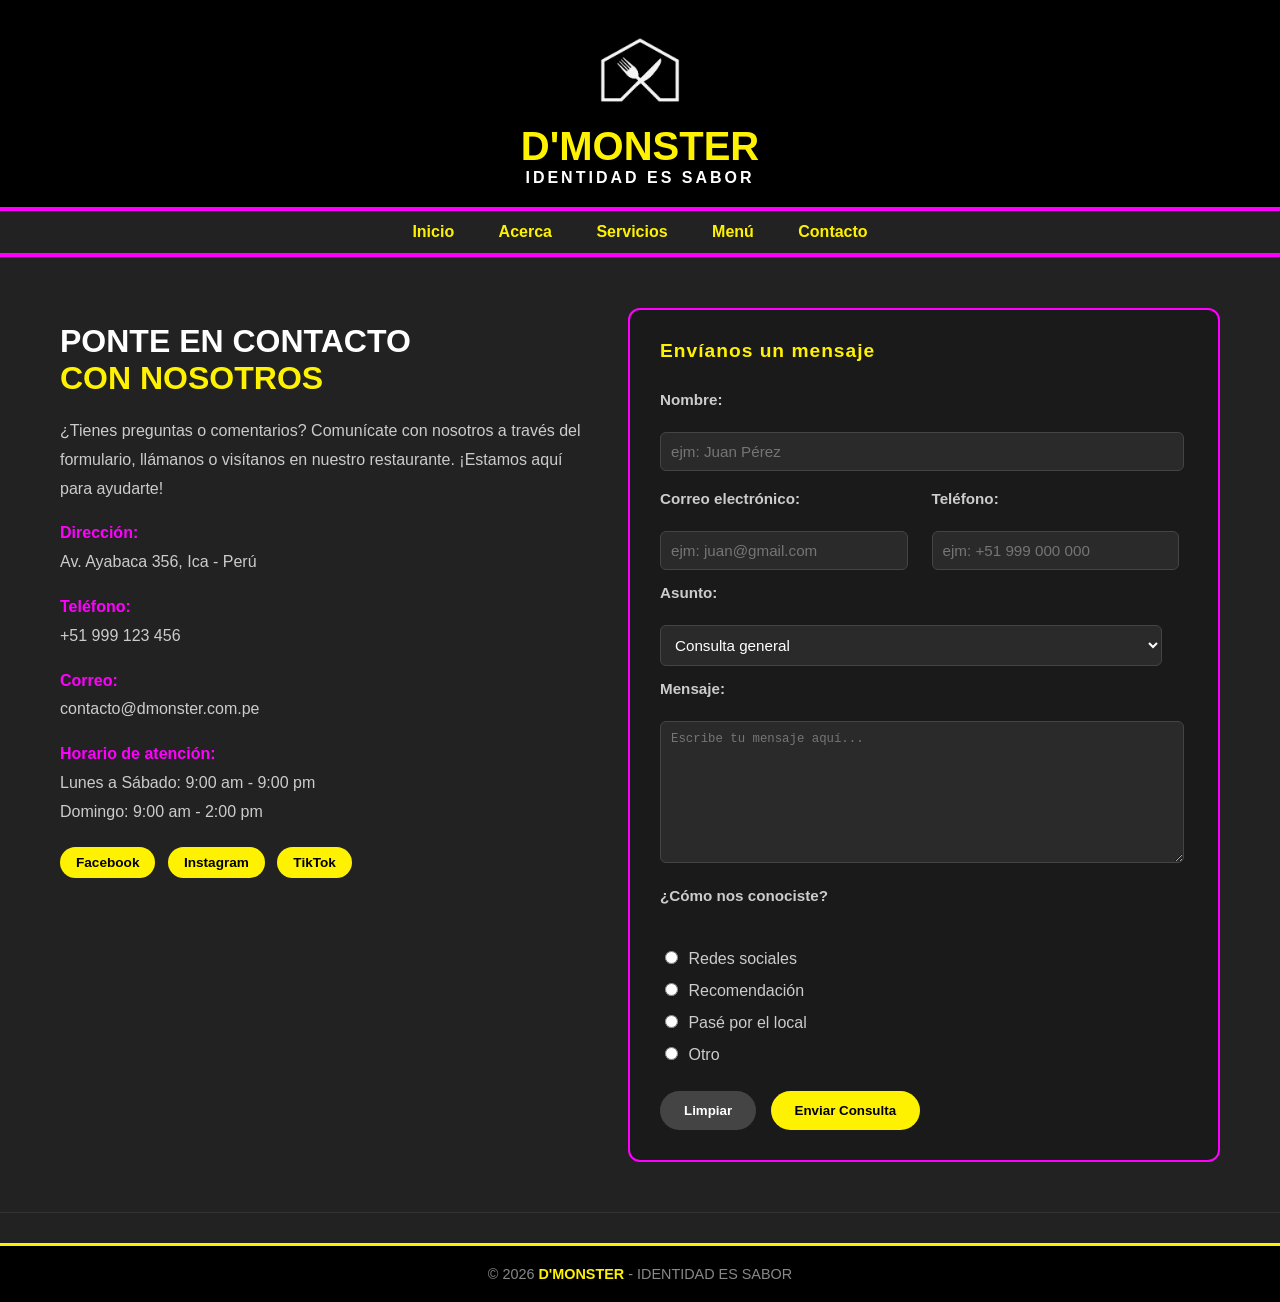
==== contacto.html @ 916c851a "Incorporacion del contenido" ====
<!DOCTYPE html>
<html lang="es">

<head>
    <meta charset="UTF-8">
    <title>Contacto - D'Monster</title>
    <meta name="viewport" content="width=device-width, initial-scale=1.0">
    <link rel="stylesheet" href="CSS/contacto.css">
</head>

<body>

    <header>
        <img src="logo.png" alt="Logo de D'Monster">
        <h1>D'MONSTER</h1>
        <h2>IDENTIDAD ES SABOR</h2>
    </header>

    <nav class="menu">
        <a href="index.html">Inicio</a>
        <a href="Nosotros.html">Acerca</a>
        <a href="pedidos.html">Servicios</a>
        <a href="menu.html">Menú</a>
        <a href="contacto.html">Contacto</a>
    </nav>

    <main>
        <hr>

        <section id="contacto">

            <!-- Columna izquierda: información -->
            <div class="info-contacto">
                <p class="subtitulo"></p>
                <h2>PONTE EN CONTACTO</h2>
                <h3>CON NOSOTROS</h3>
                <p>
                    ¿Tienes preguntas o comentarios? Comunícate con nosotros a través
                    del formulario, llámanos o visítanos en nuestro restaurante.
                    ¡Estamos aquí para ayudarte!
                </p>

                <p>
                    <strong>Dirección:</strong><br>
                    Av. Ayabaca 356, Ica - Perú
                </p>
                <p>
                    <strong>Teléfono:</strong><br>
                    +51 999 123 456
                </p>
                <p>
                    <strong>Correo:</strong><br>
                    contacto@dmonster.com.pe
                </p>
                <p>
                    <strong>Horario de atención:</strong><br>
                    Lunes a Sábado: 9:00 am - 9:00 pm<br>
                    Domingo: 9:00 am - 2:00 pm
                </p>

                <div class="redes">
                    <a href="#">Facebook</a>
                    <a href="#">Instagram</a>
                    <a href="#">TikTok</a>
                </div>
            </div>

            <!-- Columna derecha: formulario -->
            <div class="form-contacto">
                <form>

                    <fieldset>
                        <legend>Envíanos un mensaje</legend>

                        <label>Nombre:</label><br>
                        <input type="text" name="nombre" placeholder="ejm: Juan Pérez" required><br>

                        <div class="fila-dos">
                            <div>
                                <label>Correo electrónico:</label><br>
                                <input type="email" name="correo" placeholder="ejm: juan@gmail.com" required>
                            </div>
                            <div>
                                <label>Teléfono:</label><br>
                                <input type="tel" name="telefono" placeholder="ejm: +51 999 000 000">
                            </div>
                        </div>

                        <label>Asunto:</label><br>
                        <select name="asunto">
                            <option>Consulta general</option>
                            <option>Reserva de mesa</option>
                            <option>Delivery</option>
                            <option>Sugerencia</option>
                            <option>Reclamo</option>
                        </select><br>

                        <label>Mensaje:</label><br>
                        <textarea name="mensaje" rows="5" placeholder="Escribe tu mensaje aquí..."></textarea><br>

                        <div class="opciones">
                            <label>¿Cómo nos conociste?</label><br>
                            <input type="radio" name="medio" value="redes"> Redes sociales<br>
                            <input type="radio" name="medio" value="recomendacion"> Recomendación<br>
                            <input type="radio" name="medio" value="calle"> Pasé por el local<br>
                            <input type="radio" name="medio" value="otro"> Otro<br>
                        </div>

                    </fieldset>

                    <input type="reset" value="Limpiar">
                    <button type="submit">Enviar Consulta</button>

                </form>
            </div>

        </section>

        <hr>
    </main>

    <footer>
        &copy; 2026 <strong>D'MONSTER</strong> - IDENTIDAD ES SABOR
    </footer>

</body>
</html>
---- CSS/contacto.css ----
/* =============================================
   contacto.css - D'Monster | Contacto
   ============================================= */

:root {
    --negro-puro: #000000;
    --gris-menu:  #222222;
    --amarillo:   #fff200;
    --fucsia:     #ff00ff;
    --verde:      #00ff00;
    --celeste:    #00ffff;
}

/* ---- GENERAL ---- */
body {
    font-family: Arial, Helvetica, sans-serif;
    margin: 0;
    padding: 0;
    background-color: var(--gris-menu);
    color: #ffffff;
}

/* ---- HEADER ---- */
header {
    background-color: var(--negro-puro);
    padding: 20px;
    text-align: center;
    border-bottom: 4px solid var(--fucsia);
}

header img {
    width: 100px;
    height: 100px;
}

header h1 {
    color: var(--amarillo);
    font-size: 2.5em;
    margin: 0;
    transition: transform 0.3s ease, letter-spacing 0.4s ease;
}

header h1:hover {
    transform: scale(1.1);
    letter-spacing: 10px;
}

header h2 {
    color: #ffffff;
    font-size: 1em;
    margin: 0;
    letter-spacing: 3px;
    display: inline-block;
    transition: transform 0.3s ease, letter-spacing 0.4s ease;
}

header h2:hover {
    transform: scale(1.1);
    letter-spacing: 8px;
}

/* ---- MENÚ ---- */
.menu {
    text-align: center;
    padding: 12px;
    border-bottom: 4px solid var(--fucsia);
}

.menu a {
    color: var(--amarillo);
    text-decoration: none;
    margin: 0 20px;
    font-weight: bold;
    font-size: 1em;
    display: inline-block;
    transition: color 0.3s ease, transform 0.3s ease;
}

.menu a:hover {
    color: var(--fucsia);
    transform: scale(1.2);
}

/* ---- SECCIÓN CONTACTO (dos columnas) ---- */
#contacto {
    display: flex;
    gap: 40px;
    padding: 50px 60px;
    align-items: flex-start;
}

/* ---- COLUMNA IZQUIERDA ---- */
.info-contacto {
    flex: 1;
}

.info-contacto .subtitulo {
    color: var(--amarillo);
    font-size: 0.85em;
    letter-spacing: 2px;
    margin-bottom: 5px;
}

.info-contacto h2 {
    color: #ffffff;
    font-size: 2em;
    margin: 0;
    line-height: 1.2;
}

.info-contacto h3 {
    color: var(--amarillo);
    font-size: 2em;
    margin: 0 0 20px 0;
}

.info-contacto p {
    color: #cccccc;
    line-height: 1.8;
    margin-bottom: 12px;
}

.info-contacto strong {
    color: var(--fucsia);
}

/* ---- REDES SOCIALES ---- */
.redes {
    margin-top: 20px;
}

.redes a {
    color: var(--negro-puro);
    background-color: var(--amarillo);
    text-decoration: none;
    font-weight: bold;
    font-size: 0.85em;
    padding: 8px 16px;
    border-radius: 20px;
    margin-right: 8px;
    display: inline-block;
    transition: background-color 0.3s ease, transform 0.3s ease;
}

.redes a:hover {
    background-color: var(--fucsia);
    color: #ffffff;
    transform: scale(1.1);
}

/* ---- COLUMNA DERECHA (formulario) ---- */
.form-contacto {
    flex: 1;
    background-color: #1a1a1a;
    border-radius: 12px;
    padding: 30px;
    border: 2px solid var(--fucsia);
}

fieldset {
    border: none;
    padding: 0;
    margin: 0;
}

legend {
    color: var(--amarillo);
    font-weight: bold;
    font-size: 1.2em;
    margin-bottom: 15px;
    padding: 0;
    letter-spacing: 1px;
}

label {
    color: #cccccc;
    display: block;
    margin-top: 14px;
    font-weight: bold;
    font-size: 0.95em;
}

input[type="text"],
input[type="email"],
input[type="tel"],
select,
textarea {
    width: 95%;
    padding: 10px;
    margin-top: 6px;
    background-color: #2a2a2a;
    border: 1px solid #444444;
    color: #ffffff;
    border-radius: 6px;
    font-size: 0.95em;
    transition: border-color 0.3s ease;
}

input[type="text"]:focus,
input[type="email"]:focus,
input[type="tel"]:focus,
select:focus,
textarea:focus {
    border-color: var(--amarillo);
    outline: none;
}

textarea {
    resize: vertical;
    height: 120px;
}

/* ---- FILA DOS COLUMNAS dentro del form ---- */
.fila-dos {
    display: flex;
    gap: 15px;
    margin-top: 5px;
}

.fila-dos div {
    flex: 1;
}

.fila-dos input {
    width: 88%;
}

/* ---- RADIO ---- */
.opciones {
    margin-top: 14px;
    color: #cccccc;
    line-height: 2;
}

input[type="radio"] {
    margin-right: 6px;
}

/* ---- BOTONES ---- */
input[type="reset"] {
    background-color: #444444;
    color: #ffffff;
    padding: 12px 24px;
    font-weight: bold;
    border: none;
    border-radius: 25px;
    cursor: pointer;
    margin-top: 20px;
    margin-right: 10px;
    display: inline-block;
    transition: background-color 0.3s ease, transform 0.3s ease;
}

input[type="reset"]:hover {
    background-color: #333333;
    transform: scale(1.05);
}

button[type="submit"] {
    background-color: var(--amarillo);
    color: var(--negro-puro);
    padding: 12px 24px;
    font-weight: bold;
    border: none;
    border-radius: 25px;
    cursor: pointer;
    margin-top: 20px;
    display: inline-block;
    transition: background-color 0.3s ease, transform 0.3s ease;
}

button[type="submit"]:hover {
    background-color: var(--fucsia);
    color: #ffffff;
    transform: scale(1.05);
}

/* ---- HR ---- */
hr {
    border: none;
    border-top: 1px solid #333333;
    margin: 0;
}

/* ---- FOOTER ---- */
footer {
    background-color: var(--negro-puro);
    text-align: center;
    padding: 20px;
    color: #888888;
    border-top: 3px solid var(--amarillo);
    font-size: 0.9em;
    margin-top: 30px;
}

footer strong {
    color: var(--amarillo);
}
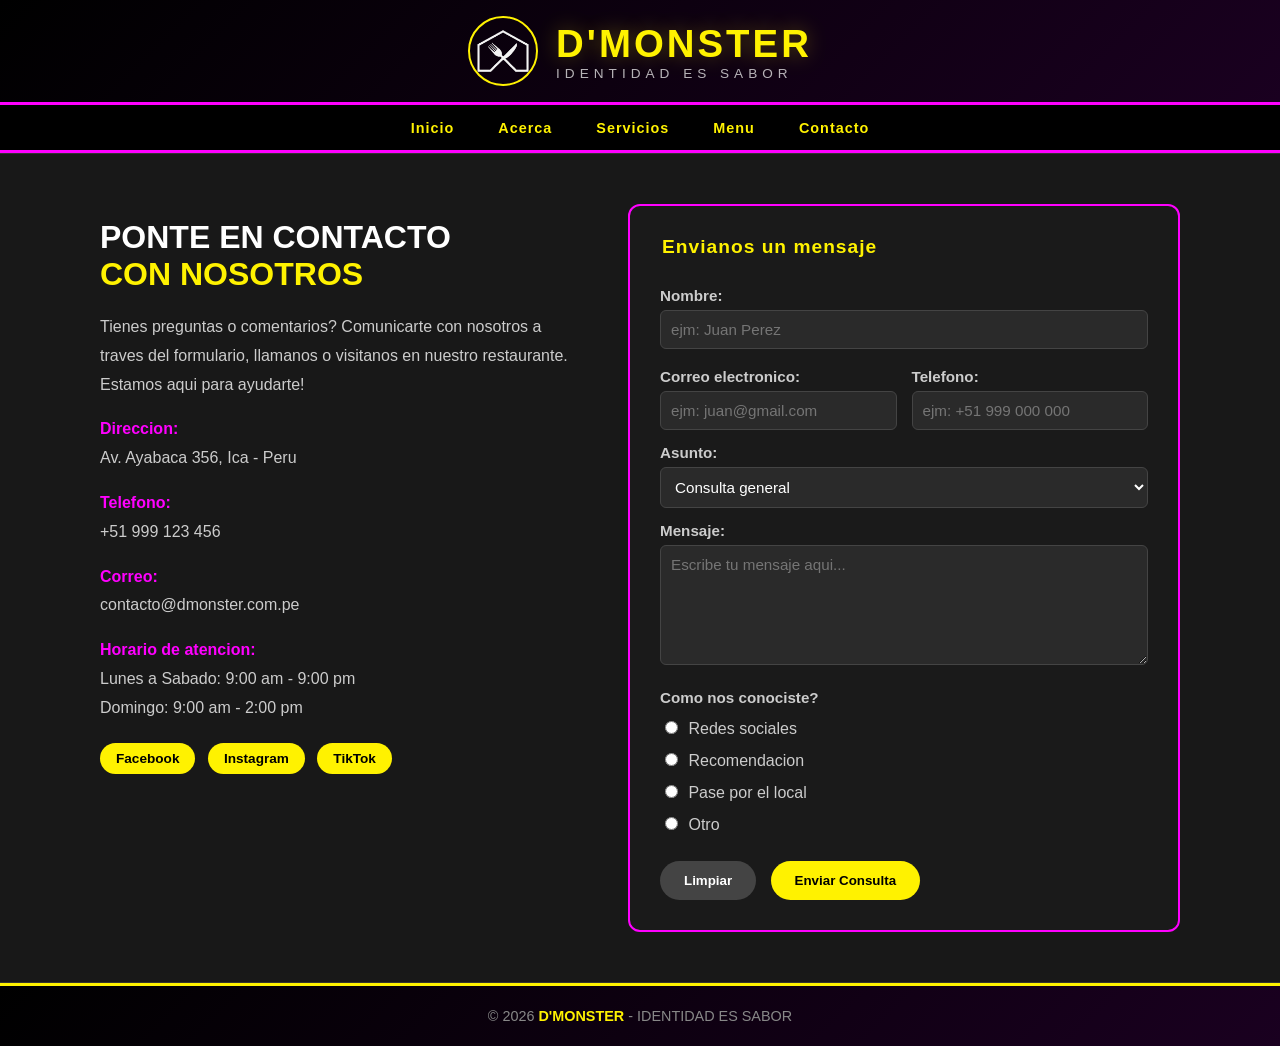
==== commit 13e7a9d0: "Version 2" ====
--- a/contacto.html
+++ b/contacto.html
@@ -1,127 +1,95 @@
 <!DOCTYPE html>
 <html lang="es">
-
 <head>
     <meta charset="UTF-8">
     <title>Contacto - D'Monster</title>
     <meta name="viewport" content="width=device-width, initial-scale=1.0">
     <link rel="stylesheet" href="CSS/contacto.css">
 </head>
-
 <body>
-
     <header>
-        <img src="logo.png" alt="Logo de D'Monster">
-        <h1>D'MONSTER</h1>
-        <h2>IDENTIDAD ES SABOR</h2>
+        <div class="cabecera-contenido">
+            <img src="logo.png" alt="Logo de D'Monster">
+            <div>
+                <h1>D'MONSTER</h1>
+                <h2>IDENTIDAD ES SABOR</h2>
+            </div>
+        </div>
     </header>
-
-    <nav class="menu">
-        <a href="index.html">Inicio</a>
-        <a href="Nosotros.html">Acerca</a>
-        <a href="pedidos.html">Servicios</a>
-        <a href="menu.html">Menú</a>
-        <a href="contacto.html">Contacto</a>
+    <nav class="menu" id="nav-principal">
+        <span class="icono-menu" id="boton-menu">&#9776;</span>
+        <div class="enlaces-nav" id="enlaces-nav">
+            <a href="Index.html">Inicio</a>
+            <a href="Nosotros.html">Acerca</a>
+            <a href="pedidos.html">Servicios</a>
+            <a href="menu.html">Menu</a>
+            <a href="contacto.html">Contacto</a>
+        </div>
     </nav>
-
     <main>
         <hr>
-
         <section id="contacto">
-
-            <!-- Columna izquierda: información -->
             <div class="info-contacto">
                 <p class="subtitulo"></p>
                 <h2>PONTE EN CONTACTO</h2>
                 <h3>CON NOSOTROS</h3>
-                <p>
-                    ¿Tienes preguntas o comentarios? Comunícate con nosotros a través
-                    del formulario, llámanos o visítanos en nuestro restaurante.
-                    ¡Estamos aquí para ayudarte!
-                </p>
-
-                <p>
-                    <strong>Dirección:</strong><br>
-                    Av. Ayabaca 356, Ica - Perú
-                </p>
-                <p>
-                    <strong>Teléfono:</strong><br>
-                    +51 999 123 456
-                </p>
-                <p>
-                    <strong>Correo:</strong><br>
-                    contacto@dmonster.com.pe
-                </p>
-                <p>
-                    <strong>Horario de atención:</strong><br>
-                    Lunes a Sábado: 9:00 am - 9:00 pm<br>
-                    Domingo: 9:00 am - 2:00 pm
-                </p>
-
+                <p>Tienes preguntas o comentarios? Comunicarte con nosotros a traves del formulario, llamanos o visitanos en nuestro restaurante. Estamos aqui para ayudarte!</p>
+                <p><strong>Direccion:</strong><br>Av. Ayabaca 356, Ica - Peru</p>
+                <p><strong>Telefono:</strong><br>+51 999 123 456</p>
+                <p><strong>Correo:</strong><br>contacto@dmonster.com.pe</p>
+                <p><strong>Horario de atencion:</strong><br>Lunes a Sabado: 9:00 am - 9:00 pm<br>Domingo: 9:00 am - 2:00 pm</p>
                 <div class="redes">
                     <a href="#">Facebook</a>
                     <a href="#">Instagram</a>
                     <a href="#">TikTok</a>
                 </div>
             </div>
-
-            <!-- Columna derecha: formulario -->
             <div class="form-contacto">
                 <form>
-
                     <fieldset>
-                        <legend>Envíanos un mensaje</legend>
-
-                        <label>Nombre:</label><br>
-                        <input type="text" name="nombre" placeholder="ejm: Juan Pérez" required><br>
-
+                        <legend>Envianos un mensaje</legend>
+                        <label>Nombre:</label>
+                        <input type="text" name="nombre" placeholder="ejm: Juan Perez" required>
                         <div class="fila-dos">
                             <div>
-                                <label>Correo electrónico:</label><br>
+                                <label>Correo electronico:</label>
                                 <input type="email" name="correo" placeholder="ejm: juan@gmail.com" required>
                             </div>
                             <div>
-                                <label>Teléfono:</label><br>
+                                <label>Telefono:</label>
                                 <input type="tel" name="telefono" placeholder="ejm: +51 999 000 000">
                             </div>
                         </div>
-
-                        <label>Asunto:</label><br>
+                        <label>Asunto:</label>
                         <select name="asunto">
                             <option>Consulta general</option>
                             <option>Reserva de mesa</option>
                             <option>Delivery</option>
                             <option>Sugerencia</option>
                             <option>Reclamo</option>
-                        </select><br>
-
-                        <label>Mensaje:</label><br>
-                        <textarea name="mensaje" rows="5" placeholder="Escribe tu mensaje aquí..."></textarea><br>
-
+                        </select>
+                        <label>Mensaje:</label>
+                        <textarea name="mensaje" rows="5" placeholder="Escribe tu mensaje aqui..."></textarea>
                         <div class="opciones">
-                            <label>¿Cómo nos conociste?</label><br>
+                            <label>Como nos conociste?</label>
                             <input type="radio" name="medio" value="redes"> Redes sociales<br>
-                            <input type="radio" name="medio" value="recomendacion"> Recomendación<br>
-                            <input type="radio" name="medio" value="calle"> Pasé por el local<br>
+                            <input type="radio" name="medio" value="recomendacion"> Recomendacion<br>
+                            <input type="radio" name="medio" value="calle"> Pase por el local<br>
                             <input type="radio" name="medio" value="otro"> Otro<br>
                         </div>
-
                     </fieldset>
-
                     <input type="reset" value="Limpiar">
                     <button type="submit">Enviar Consulta</button>
-
                 </form>
             </div>
-
         </section>
-
         <hr>
     </main>
-
-    <footer>
-        &copy; 2026 <strong>D'MONSTER</strong> - IDENTIDAD ES SABOR
-    </footer>
-
+    <footer>&copy; 2026 <strong>D'MONSTER</strong> - IDENTIDAD ES SABOR</footer>
+    <script>
+        document.getElementById('boton-menu').addEventListener('click', function() {
+            document.getElementById('enlaces-nav').classList.toggle('nav-abierto');
+        });
+    </script>
 </body>
 </html>
--- a/CSS/contacto.css
+++ b/CSS/contacto.css
@@ -1,298 +1,132 @@
-/* =============================================
-   contacto.css - D'Monster | Contacto
-   ============================================= */
-
 :root {
     --negro-puro: #000000;
-    --gris-menu:  #222222;
-    --amarillo:   #fff200;
-    --fucsia:     #ff00ff;
-    --verde:      #00ff00;
-    --celeste:    #00ffff;
+    --gris-menu: #181818;
+    --amarillo: #fff200;
+    --fucsia: #ff00ff;
+    --verde: #00ff00;
+    --celeste: #00ffff;
+    --gris-texto: #cccccc;
+    --gris-borde: #333333;
 }
-
-/* ---- GENERAL ---- */
+* { box-sizing: border-box; }
 body {
-    font-family: Arial, Helvetica, sans-serif;
-    margin: 0;
-    padding: 0;
-    background-color: var(--gris-menu);
-    color: #ffffff;
+    font-family: 'Segoe UI', Tahoma, Geneva, Verdana, sans-serif;
+    margin: 0; padding: 0;
+    background-color: var(--gris-menu); color: #ffffff;
 }
-
-/* ---- HEADER ---- */
 header {
-    background-color: var(--negro-puro);
-    padding: 20px;
-    text-align: center;
-    border-bottom: 4px solid var(--fucsia);
+    background: linear-gradient(135deg, #000000 0%, #1a0020 100%);
+    padding: 16px 30px; border-bottom: 3px solid var(--fucsia);
 }
-
-header img {
-    width: 100px;
-    height: 100px;
+.cabecera-contenido {
+    display: flex; align-items: center; justify-content: center; gap: 18px;
 }
-
+header img { width: 70px; height: 70px; border-radius: 50%; border: 2px solid var(--amarillo); }
 header h1 {
-    color: var(--amarillo);
-    font-size: 2.5em;
-    margin: 0;
+    color: var(--amarillo); font-size: 2.4em; margin: 0;
+    letter-spacing: 3px; text-shadow: 0 0 20px rgba(255,242,0,0.3);
     transition: transform 0.3s ease, letter-spacing 0.4s ease;
 }
-
-header h1:hover {
-    transform: scale(1.1);
-    letter-spacing: 10px;
+header h1:hover { transform: scale(1.05); letter-spacing: 8px; }
+header h2 {
+    color: rgba(255,255,255,0.7); font-size: 0.85em; margin: 0;
+    letter-spacing: 5px; font-weight: 400;
 }
-
-header h2 {
-    color: #ffffff;
-    font-size: 1em;
-    margin: 0;
-    letter-spacing: 3px;
-    display: inline-block;
-    transition: transform 0.3s ease, letter-spacing 0.4s ease;
+.menu {
+    background-color: var(--negro-puro); padding: 0 20px;
+    border-bottom: 3px solid var(--fucsia); display: flex;
+    align-items: center; justify-content: center; position: relative; min-height: 48px;
 }
-
-header h2:hover {
-    transform: scale(1.1);
-    letter-spacing: 8px;
+.icono-menu {
+    display: none; font-size: 1.8em; color: var(--amarillo); cursor: pointer;
+    position: absolute; left: 20px; top: 50%; transform: translateY(-50%); z-index: 10;
 }
-
-/* ---- MENÚ ---- */
-.menu {
-    text-align: center;
-    padding: 12px;
-    border-bottom: 4px solid var(--fucsia);
+.enlaces-nav { display: flex; gap: 0; align-items: center; }
+.enlaces-nav a {
+    color: var(--amarillo); text-decoration: none; padding: 14px 22px;
+    font-weight: 600; font-size: 0.9em; letter-spacing: 1px;
+    transition: color 0.3s ease, background-color 0.3s ease; display: block;
 }
-
-.menu a {
-    color: var(--amarillo);
-    text-decoration: none;
-    margin: 0 20px;
-    font-weight: bold;
-    font-size: 1em;
-    display: inline-block;
-    transition: color 0.3s ease, transform 0.3s ease;
+.enlaces-nav a:hover { color: #ffffff; background-color: var(--fucsia); }
+#contacto {
+    display: flex; gap: 40px; padding: 50px 60px;
+    align-items: flex-start; max-width: 1200px; margin: 0 auto;
 }
-
-.menu a:hover {
-    color: var(--fucsia);
-    transform: scale(1.2);
+.info-contacto { flex: 1; }
+.info-contacto .subtitulo {
+    color: var(--amarillo); font-size: 0.85em; letter-spacing: 2px; margin-bottom: 5px;
 }
-
-/* ---- SECCIÓN CONTACTO (dos columnas) ---- */
-#contacto {
-    display: flex;
-    gap: 40px;
-    padding: 50px 60px;
-    align-items: flex-start;
-}
-
-/* ---- COLUMNA IZQUIERDA ---- */
-.info-contacto {
-    flex: 1;
-}
-
-.info-contacto .subtitulo {
-    color: var(--amarillo);
-    font-size: 0.85em;
-    letter-spacing: 2px;
-    margin-bottom: 5px;
-}
-
-.info-contacto h2 {
-    color: #ffffff;
-    font-size: 2em;
-    margin: 0;
-    line-height: 1.2;
-}
-
-.info-contacto h3 {
-    color: var(--amarillo);
-    font-size: 2em;
-    margin: 0 0 20px 0;
-}
-
-.info-contacto p {
-    color: #cccccc;
-    line-height: 1.8;
-    margin-bottom: 12px;
-}
-
-.info-contacto strong {
-    color: var(--fucsia);
-}
-
-/* ---- REDES SOCIALES ---- */
-.redes {
-    margin-top: 20px;
-}
-
+.info-contacto h2 { color: #ffffff; font-size: 2em; margin: 0; line-height: 1.2; }
+.info-contacto h3 { color: var(--amarillo); font-size: 2em; margin: 0 0 20px 0; }
+.info-contacto p { color: var(--gris-texto); line-height: 1.8; margin-bottom: 12px; }
+.info-contacto strong { color: var(--fucsia); }
+.redes { margin-top: 20px; }
 .redes a {
-    color: var(--negro-puro);
-    background-color: var(--amarillo);
-    text-decoration: none;
-    font-weight: bold;
-    font-size: 0.85em;
-    padding: 8px 16px;
-    border-radius: 20px;
-    margin-right: 8px;
-    display: inline-block;
+    color: var(--negro-puro); background-color: var(--amarillo); text-decoration: none;
+    font-weight: bold; font-size: 0.85em; padding: 8px 16px; border-radius: 20px;
+    margin-right: 8px; display: inline-block;
     transition: background-color 0.3s ease, transform 0.3s ease;
 }
-
-.redes a:hover {
-    background-color: var(--fucsia);
-    color: #ffffff;
-    transform: scale(1.1);
+.redes a:hover { background-color: var(--fucsia); color: #ffffff; transform: scale(1.1); }
+.form-contacto {
+    flex: 1; background-color: #1a1a1a; border-radius: 12px;
+    padding: 30px; border: 2px solid var(--fucsia);
 }
-
-/* ---- COLUMNA DERECHA (formulario) ---- */
-.form-contacto {
-    flex: 1;
-    background-color: #1a1a1a;
-    border-radius: 12px;
-    padding: 30px;
-    border: 2px solid var(--fucsia);
+fieldset { border: none; padding: 0; margin: 0; }
+legend {
+    color: var(--amarillo); font-weight: bold; font-size: 1.2em;
+    margin-bottom: 15px; letter-spacing: 1px;
 }
-
-fieldset {
-    border: none;
-    padding: 0;
-    margin: 0;
+label {
+    color: var(--gris-texto); display: block; margin-top: 14px;
+    font-weight: bold; font-size: 0.95em;
 }
-
-legend {
-    color: var(--amarillo);
-    font-weight: bold;
-    font-size: 1.2em;
-    margin-bottom: 15px;
-    padding: 0;
-    letter-spacing: 1px;
+input[type="text"], input[type="email"], input[type="tel"], select, textarea {
+    width: 100%; padding: 10px; margin-top: 6px; background-color: #2a2a2a;
+    border: 1px solid #444444; color: #ffffff; border-radius: 6px;
+    font-size: 0.95em; transition: border-color 0.3s ease; font-family: inherit;
 }
-
-label {
-    color: #cccccc;
-    display: block;
-    margin-top: 14px;
-    font-weight: bold;
-    font-size: 0.95em;
-}
-
-input[type="text"],
-input[type="email"],
-input[type="tel"],
-select,
-textarea {
-    width: 95%;
-    padding: 10px;
-    margin-top: 6px;
-    background-color: #2a2a2a;
-    border: 1px solid #444444;
-    color: #ffffff;
-    border-radius: 6px;
-    font-size: 0.95em;
-    transition: border-color 0.3s ease;
-}
-
-input[type="text"]:focus,
-input[type="email"]:focus,
-input[type="tel"]:focus,
-select:focus,
-textarea:focus {
-    border-color: var(--amarillo);
-    outline: none;
-}
-
-textarea {
-    resize: vertical;
-    height: 120px;
-}
-
-/* ---- FILA DOS COLUMNAS dentro del form ---- */
-.fila-dos {
-    display: flex;
-    gap: 15px;
-    margin-top: 5px;
-}
-
-.fila-dos div {
-    flex: 1;
-}
-
-.fila-dos input {
-    width: 88%;
-}
-
-/* ---- RADIO ---- */
-.opciones {
-    margin-top: 14px;
-    color: #cccccc;
-    line-height: 2;
-}
-
-input[type="radio"] {
-    margin-right: 6px;
-}
-
-/* ---- BOTONES ---- */
+input[type="text"]:focus, input[type="email"]:focus, input[type="tel"]:focus,
+select:focus, textarea:focus { border-color: var(--amarillo); outline: none; }
+textarea { resize: vertical; height: 120px; }
+.fila-dos { display: flex; gap: 15px; margin-top: 5px; }
+.fila-dos div { flex: 1; }
+.opciones { margin-top: 14px; color: var(--gris-texto); line-height: 2; }
+input[type="radio"] { margin-right: 6px; }
 input[type="reset"] {
-    background-color: #444444;
-    color: #ffffff;
-    padding: 12px 24px;
-    font-weight: bold;
-    border: none;
-    border-radius: 25px;
-    cursor: pointer;
-    margin-top: 20px;
-    margin-right: 10px;
-    display: inline-block;
+    background-color: #444444; color: #ffffff; padding: 12px 24px; font-weight: bold;
+    border: none; border-radius: 25px; cursor: pointer; margin-top: 20px; margin-right: 10px;
     transition: background-color 0.3s ease, transform 0.3s ease;
 }
-
-input[type="reset"]:hover {
-    background-color: #333333;
-    transform: scale(1.05);
-}
-
+input[type="reset"]:hover { background-color: #333333; transform: scale(1.05); }
 button[type="submit"] {
-    background-color: var(--amarillo);
-    color: var(--negro-puro);
-    padding: 12px 24px;
-    font-weight: bold;
-    border: none;
-    border-radius: 25px;
-    cursor: pointer;
-    margin-top: 20px;
-    display: inline-block;
+    background-color: var(--amarillo); color: var(--negro-puro); padding: 12px 24px;
+    font-weight: bold; border: none; border-radius: 25px; cursor: pointer; margin-top: 20px;
     transition: background-color 0.3s ease, transform 0.3s ease;
 }
-
-button[type="submit"]:hover {
-    background-color: var(--fucsia);
-    color: #ffffff;
-    transform: scale(1.05);
+button[type="submit"]:hover { background-color: var(--fucsia); color: #ffffff; transform: scale(1.05); }
+hr { border: none; border-top: 1px solid var(--gris-borde); margin: 0; }
+footer {
+    background: linear-gradient(135deg, #000000 0%, #1a0020 100%);
+    text-align: center; padding: 22px; color: #888888;
+    border-top: 3px solid var(--amarillo); font-size: 0.9em;
 }
-
-/* ---- HR ---- */
-hr {
-    border: none;
-    border-top: 1px solid #333333;
-    margin: 0;
+footer strong { color: var(--amarillo); }
+@media (max-width: 768px) {
+    .cabecera-contenido { flex-direction: column; gap: 8px; }
+    header img { width: 55px; height: 55px; }
+    header h1 { font-size: 1.6em; }
+    .icono-menu { display: block; }
+    .enlaces-nav {
+        display: none; flex-direction: column; position: absolute;
+        top: 100%; left: 0; right: 0; background-color: var(--negro-puro);
+        border-bottom: 3px solid var(--fucsia); z-index: 100;
+    }
+    .enlaces-nav.nav-abierto { display: flex; }
+    .enlaces-nav a { padding: 14px 20px; border-bottom: 1px solid var(--gris-borde); text-align: center; }
+    #contacto { flex-direction: column; padding: 24px 18px; gap: 24px; }
+    .info-contacto h2 { font-size: 1.4em; }
+    .info-contacto h3 { font-size: 1.4em; }
+    .fila-dos { flex-direction: column; gap: 0; }
+    .form-contacto { padding: 20px; }
 }
-
-/* ---- FOOTER ---- */
-footer {
-    background-color: var(--negro-puro);
-    text-align: center;
-    padding: 20px;
-    color: #888888;
-    border-top: 3px solid var(--amarillo);
-    font-size: 0.9em;
-    margin-top: 30px;
-}
-
-footer strong {
-    color: var(--amarillo);
-}
